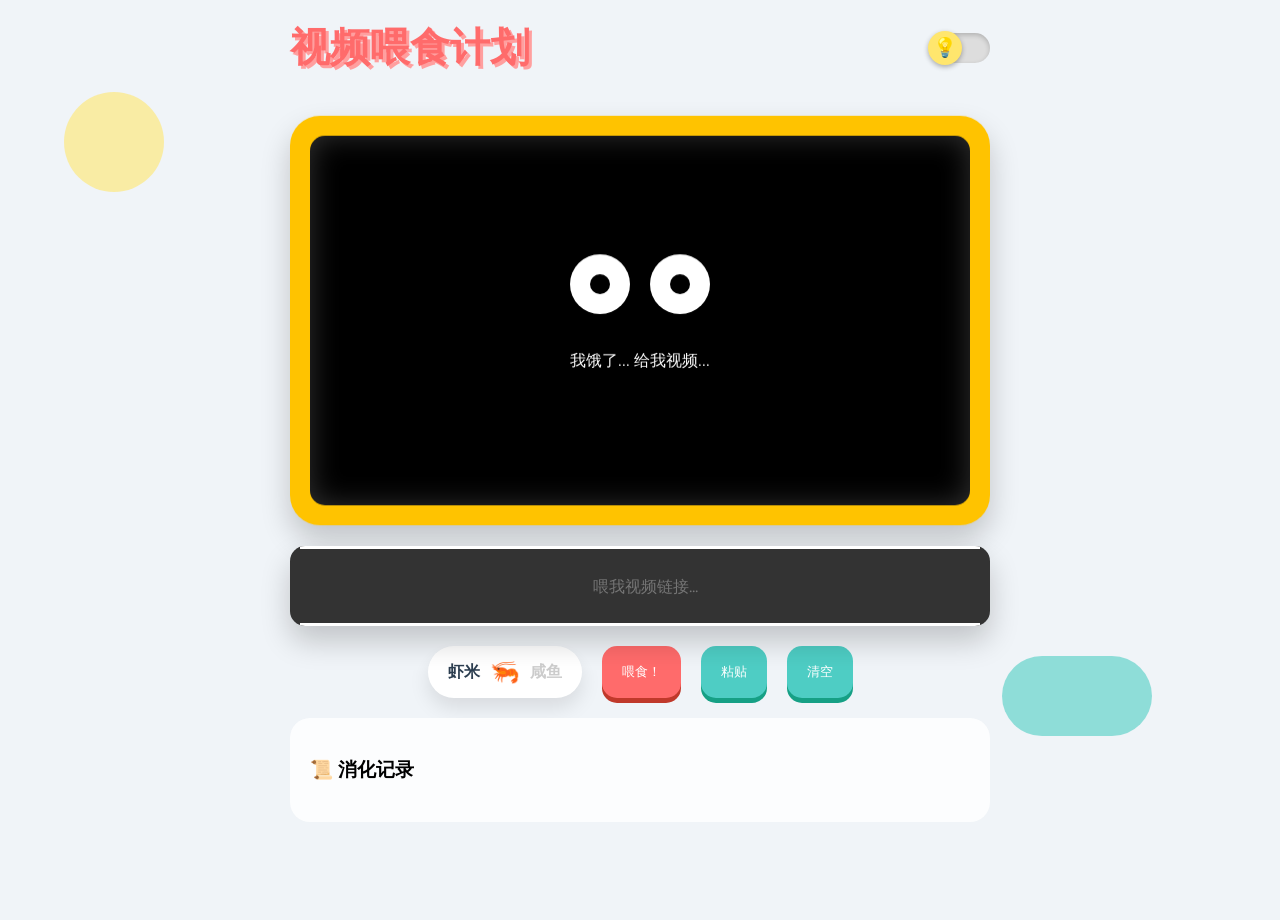
==== index.html @ d780328d "怪兽视频解析" ====
<!DOCTYPE html>
<html lang="zh-CN">

<head>
    <meta charset="UTF-8">
    <meta name="viewport" content="width=device-width, initial-scale=1.0">
    <title>🐾 毛绒怪兽视频解析 🐾</title>
    <link rel="stylesheet" href="style.css">
    <link rel="preconnect" href="https://fonts.googleapis.com">
    <link rel="preconnect" href="https://fonts.gstatic.com" crossorigin>
    <link href="https://fonts.googleapis.com/css2?family=Fredoka+One&family=Nunito:wght@700;900&display=swap"
        rel="stylesheet">
</head>

<body>
    <div class="world-container">
        <div class="parallax-layer" data-depth="0.1">
            <div class="floating-shape shape-1"></div>
            <div class="floating-shape shape-2"></div>
        </div>

        <div class="main-stage">
            <header class="fluffy-header">
                <h1 class="plush-text">视频喂食计划</h1>
                <div class="cinema-switch" id="cinema-toggle" title="影院模式">
                    <div class="switch-track">
                        <div class="switch-knob">💡</div>
                    </div>
                </div>
            </header>

            <div class="video-stage-wrapper">
                <div class="plush-frame">
                    <div class="screen-glass">
                        <iframe id="video-player" src="" allowfullscreen></iframe>
                        <div class="standby-screen">
                            <div class="monster-eyes">
                                <div class="eye left">
                                    <div class="pupil"></div>
                                </div>
                                <div class="eye right">
                                    <div class="pupil"></div>
                                </div>
                            </div>
                            <p>我饿了... 给我视频...</p>
                        </div>
                    </div>
                </div>
            </div>

            <div class="monster-input-container">
                <div class="monster-mouth">
                    <div class="teeth top"></div>
                    <div class="teeth bottom"></div>
                    <div class="input-wrapper">
                        <input type="text" id="video-url" placeholder="喂我视频链接..." autocomplete="off">
                    </div>
                    <div id="monster-toast" class="monster-toast hidden">
                        <div class="toast-avatar">👾</div>
                        <div class="toast-message"></div>
                    </div>
                </div>

                <div class="controls-bar">
                    <div class="source-toggle" id="source-toggle">
                        <span class="label-left active">虾米</span>
                        <div class="icon">🦐</div>
                        <span class="label-right">咸鱼</span>
                    </div>
                    <button id="play-btn" class="action-btn">喂食！</button>
                    <button id="paste-btn" class="action-btn secondary">粘贴</button>
                    <button id="clear-btn" class="action-btn secondary">清空</button>
                </div>
            </div>

            <div class="history-panel">
                <h3>📜 消化记录</h3>
                <ul id="history-list" class="history-list">
                    <!-- History items will be injected here -->
                </ul>
            </div>
        </div>
    </div>

    <script src="script.js"></script>
</body>

</html>
---- style.css ----
:root {
    --color-fur-primary: #FF6B6B;
    --color-fur-secondary: #4ECDC4;
    --color-fur-accent: #FFE66D;
    --color-dark: #2C3E50;
    --color-light: #F7F9F9;
    --shadow-soft: 0 10px 20px rgba(0, 0, 0, 0.1);
    --shadow-deep: 0 15px 30px rgba(0, 0, 0, 0.2);
    --font-main: 'Nunito', sans-serif;
    --font-display: 'Fredoka One', cursive;
}

body {
    margin: 0;
    padding: 0;
    background-color: #f0f4f8;
    font-family: var(--font-main);
    overflow-x: hidden;
    min-height: 100vh;
    perspective: 1000px;
    transition: background-color 0.5s;
}

body.dark-mode {
    background-color: #1a1a1a;
    --color-dark: #ecf0f1;
}

/* World Container */
.world-container {
    width: 100%;
    min-height: 100vh;
    display: flex;
    justify-content: center;
    align-items: flex-start;
    padding-top: 20px;
    position: relative;
}

.main-stage {
    width: 90%;
    max-width: 700px;
    /* Compact width */
    display: flex;
    flex-direction: column;
    gap: 20px;
    /* Reduced gap */
    z-index: 10;
    transform-style: preserve-3d;
}

/* Header */
.fluffy-header {
    display: flex;
    justify-content: space-between;
    align-items: center;
    margin-bottom: 20px;
}

.plush-text {
    font-family: var(--font-display);
    font-size: 2.5rem;
    /* Smaller title */
    color: var(--color-fur-primary);
    text-shadow: 3px 3px 0px #ff9f9f;
    margin: 0;
    transition: transform 0.3s;
}

.plush-text:hover {
    transform: scale(1.05) rotate(-2deg);
}

/* Cinema Switch */
.cinema-switch {
    width: 60px;
    height: 30px;
    cursor: pointer;
}

.switch-track {
    width: 100%;
    height: 100%;
    background: #ddd;
    border-radius: 30px;
    position: relative;
    box-shadow: inset 0 2px 5px rgba(0, 0, 0, 0.2);
    transition: background 0.3s;
}

.switch-knob {
    width: 34px;
    height: 34px;
    background: var(--color-fur-accent);
    border-radius: 50%;
    position: absolute;
    top: -2px;
    left: -2px;
    display: flex;
    justify-content: center;
    align-items: center;
    font-size: 1.2rem;
    box-shadow: 0 2px 5px rgba(0, 0, 0, 0.3);
    transition: transform 0.3s cubic-bezier(0.68, -0.55, 0.265, 1.55);
}

body.dark-mode .switch-track {
    background: #555;
}

body.dark-mode .switch-knob {
    transform: translateX(30px);
    background: #8e44ad;
}

/* Monster Input */
.monster-input-container {
    position: relative;
    perspective: 800px;
}

.monster-mouth {
    background: #333;
    border-radius: 15px;
    /* Smaller radius */
    padding: 10px;
    /* Reduced padding */
    position: relative;
    overflow: hidden;
    box-shadow: var(--shadow-deep);
    transition: transform 0.2s;
    cursor: text;
    min-height: 60px;
    /* Smaller height */
    display: flex;
    align-items: center;
    justify-content: center;
}

.monster-mouth:hover {
    transform: scale(1.01);
}

.monster-mouth.eating {
    animation: chew 0.5s ease-in-out 3;
}

@keyframes chew {

    0%,
    100% {
        transform: scaleY(1);
    }

    50% {
        transform: scaleY(0.9);
    }
}

.teeth {
    position: absolute;
    left: 10px;
    right: 10px;
    height: 15px;
    /* Smaller teeth */
    background-image: radial-gradient(circle at 7.5px 0, transparent 7.5px, #fff 8.5px);
    background-size: 30px 30px;
    /* Smaller teeth pattern */
    background-repeat: repeat-x;
    z-index: 2;
    transition: transform 0.3s;
}

.teeth.top {
    top: 0;
    background-position: -7.5px 0;
    transform: translateY(-12px);
}

.teeth.bottom {
    bottom: 0;
    background-image: radial-gradient(circle at 7.5px 15px, transparent 7.5px, #fff 8.5px);
    background-position: -7.5px 0;
    transform: translateY(12px);
}

.monster-mouth:hover .teeth.top {
    transform: translateY(-5px);
}

.monster-mouth:hover .teeth.bottom {
    transform: translateY(5px);
}

.monster-mouth.focused .teeth.top {
    transform: translateY(0);
}

.monster-mouth.focused .teeth.bottom {
    transform: translateY(0);
}

.input-wrapper {
    position: relative;
    z-index: 10;
    width: 100%;
}

#video-url {
    width: 100%;
    background: transparent;
    border: none;
    color: #fff;
    font-family: var(--font-display);
    font-size: 1rem;
    /* Smaller font */
    outline: none;
    padding: 5px;
    text-align: center;
}

/* Controls */
.controls-bar {
    display: flex;
    justify-content: center;
    gap: 20px;
    margin-top: 20px;
}

.action-btn {
    background: var(--color-fur-primary);
    border: none;
    border-radius: 15px;
    padding: 10px 20px;
    color: white;
    font-family: var(--font-display);
    cursor: pointer;
    box-shadow: 0 5px 0 #c0392b;
    transition: transform 0.1s, box-shadow 0.1s;
}

.action-btn:active {
    transform: translateY(5px);
    box-shadow: 0 0 0 #c0392b;
}

.action-btn.secondary {
    background: var(--color-fur-secondary);
    box-shadow: 0 5px 0 #16a085;
}

.action-btn.secondary:active {
    box-shadow: 0 0 0 #16a085;
}

.source-toggle {
    display: flex;
    align-items: center;
    gap: 10px;
    background: #fff;
    padding: 10px 20px;
    border-radius: 50px;
    cursor: pointer;
    box-shadow: var(--shadow-soft);
    transition: transform 0.2s;
}

.source-toggle:hover {
    transform: scale(1.05);
}

.source-toggle .icon {
    font-size: 1.5rem;
}

.source-toggle span {
    font-weight: bold;
    color: #ccc;
    transition: color 0.3s;
}

.source-toggle span.active {
    color: var(--color-dark);
}

/* Video Stage */
.plush-frame {
    background: #FFC300;
    padding: 20px;
    border-radius: 30px;
    box-shadow: var(--shadow-deep);
    transform: rotateX(5deg);
    transition: transform 0.5s;
}

.video-stage-wrapper:hover .plush-frame {
    transform: rotateX(0deg) scale(1.02);
}

.screen-glass {
    background: #000;
    border-radius: 15px;
    overflow: hidden;
    position: relative;
    padding-bottom: 56.25%;
    height: 0;
    box-shadow: inset 0 0 30px rgba(255, 255, 255, 0.2);
}

.screen-glass iframe {
    position: absolute;
    top: 0;
    left: 0;
    width: 100%;
    height: 100%;
    border: none;
    z-index: 5;
    display: none;
}

.screen-glass iframe.active {
    display: block;
}

.standby-screen {
    position: absolute;
    top: 0;
    left: 0;
    width: 100%;
    height: 100%;
    display: flex;
    flex-direction: column;
    justify-content: center;
    align-items: center;
    color: #fff;
}

.monster-eyes {
    display: flex;
    gap: 20px;
    margin-bottom: 20px;
}

.eye {
    width: 60px;
    height: 60px;
    background: #fff;
    border-radius: 50%;
    position: relative;
    animation: blink 4s infinite;
}

.pupil {
    width: 20px;
    height: 20px;
    background: #000;
    border-radius: 50%;
    position: absolute;
    top: 50%;
    left: 50%;
    transform: translate(-50%, -50%);
}

@keyframes blink {

    0%,
    96%,
    100% {
        transform: scaleY(1);
    }

    98% {
        transform: scaleY(0.1);
    }
}

/* History Panel */
.history-panel {
    background: rgba(255, 255, 255, 0.8);
    border-radius: 20px;
    padding: 20px;
    backdrop-filter: blur(10px);
}

.history-list {
    list-style: none;
    padding: 0;
    margin: 0;
    max-height: 150px;
    overflow-y: auto;
}

.history-item {
    padding: 10px;
    border-bottom: 1px solid #eee;
    cursor: pointer;
    display: flex;
    justify-content: space-between;
    align-items: center;
    transition: background 0.2s;
}

.history-item:hover {
    background: rgba(0, 0, 0, 0.05);
}

.history-time {
    font-size: 0.8rem;
    color: #888;
}

/* Floating Shapes */
.parallax-layer {
    position: absolute;
    top: 0;
    left: 0;
    width: 100%;
    height: 100%;
    pointer-events: none;
    z-index: 0;
}

.floating-shape {
    position: absolute;
    opacity: 0.6;
}

.shape-1 {
    width: 100px;
    height: 100px;
    background: var(--color-fur-accent);
    border-radius: 50%;
    top: 10%;
    left: 5%;
    animation: float 6s ease-in-out infinite;
}

.shape-2 {
    width: 150px;
    height: 80px;
    background: var(--color-fur-secondary);
    border-radius: 40px;
    bottom: 20%;
    right: 10%;
    animation: float 8s ease-in-out infinite reverse;
}

@keyframes float {

    0%,
    100% {
        transform: translateY(0);
    }

    50% {
        transform: translateY(-20px);
    }
}

/* Monster Toast Notification (Inside Mouth) */
.monster-toast {
    position: absolute;
    top: 0;
    left: 0;
    width: 100%;
    height: 100%;
    background: rgba(51, 51, 51, 0.95);
    /* Semi-transparent to cover input */
    color: #FFE66D;
    /* Accent color text */
    display: flex;
    align-items: center;
    justify-content: center;
    gap: 10px;
    box-shadow: 0 10px 20px rgba(0, 0, 0, 0.3);
    z-index: 20;
    font-family: var(--font-display);
    font-size: 1rem;
    transition: opacity 0.3s, transform 0.3s;
    pointer-events: none;
    /* Let clicks pass through when hidden, but we handle visible state below */
}

.monster-toast:not(.hidden) {
    pointer-events: auto;
    /* Block input when showing message */
}

.monster-toast.hidden {
    opacity: 0;
    transform: scale(0.9);
}

.toast-avatar {
    font-size: 1.5rem;
    animation: bounce 1s infinite;
}

@keyframes bounce {

    0%,
    100% {
        transform: translateY(0);
    }

    50% {
        transform: translateY(-5px);
    }
}
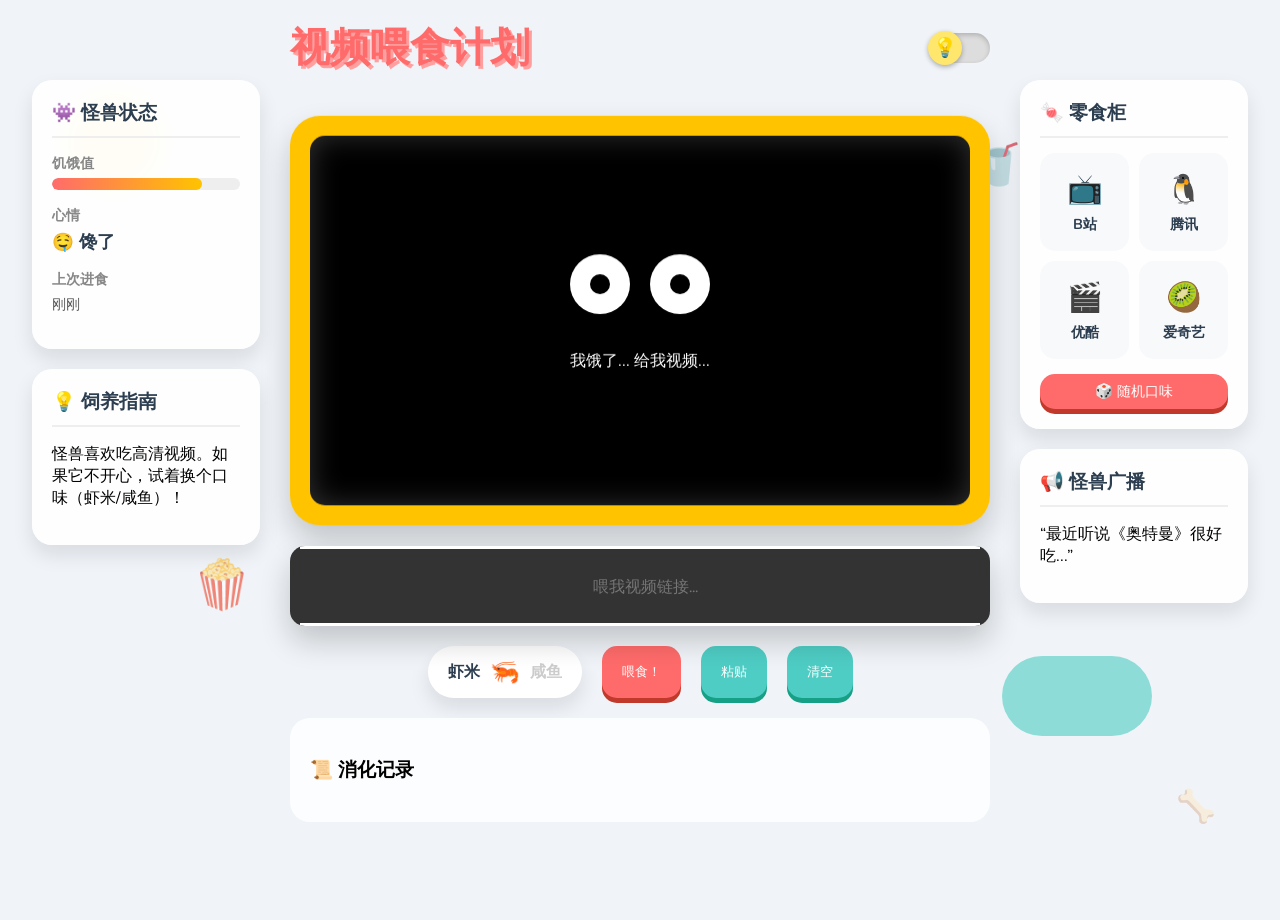
==== commit b3ab5e8a: "页面添加内容" ====
--- a/index.html
+++ b/index.html
@@ -17,72 +17,138 @@
         <div class="parallax-layer" data-depth="0.1">
             <div class="floating-shape shape-1"></div>
             <div class="floating-shape shape-2"></div>
+            <div class="floating-shape shape-3">🍿</div>
+            <div class="floating-shape shape-4">🥤</div>
+            <div class="floating-shape shape-5">🦴</div>
         </div>
 
-        <div class="main-stage">
-            <header class="fluffy-header">
-                <h1 class="plush-text">视频喂食计划</h1>
-                <div class="cinema-switch" id="cinema-toggle" title="影院模式">
-                    <div class="switch-track">
-                        <div class="switch-knob">💡</div>
+        <div class="stage-container">
+            <!-- Left Panel: Monster Status -->
+            <aside class="side-panel left-panel">
+                <div class="panel-card status-card">
+                    <h3>👾 怪兽状态</h3>
+                    <div class="status-item">
+                        <span class="status-label">饥饿值</span>
+                        <div class="progress-bar-container">
+                            <div class="progress-bar" id="hunger-bar" style="width: 80%;"></div>
+                        </div>
+                    </div>
+                    <div class="status-item">
+                        <span class="status-label">心情</span>
+                        <div class="mood-display" id="mood-display">🤤 馋了</div>
+                    </div>
+                    <div class="status-item">
+                        <span class="status-label">上次进食</span>
+                        <div class="time-display" id="last-fed-time">刚刚</div>
                     </div>
                 </div>
-            </header>
 
-            <div class="video-stage-wrapper">
-                <div class="plush-frame">
-                    <div class="screen-glass">
-                        <iframe id="video-player" src="" allowfullscreen></iframe>
-                        <div class="standby-screen">
-                            <div class="monster-eyes">
-                                <div class="eye left">
-                                    <div class="pupil"></div>
+                <div class="panel-card tips-card">
+                    <h3>💡 饲养指南</h3>
+                    <p>怪兽喜欢吃高清视频。如果它不开心，试着换个口味（虾米/咸鱼）！</p>
+                </div>
+            </aside>
+
+            <div class="main-stage">
+                <header class="fluffy-header">
+                    <h1 class="plush-text">视频喂食计划</h1>
+                    <div class="cinema-switch" id="cinema-toggle" title="影院模式">
+                        <div class="switch-track">
+                            <div class="switch-knob">💡</div>
+                        </div>
+                    </div>
+                </header>
+
+                <div class="video-stage-wrapper">
+                    <div class="plush-frame">
+                        <div class="screen-glass">
+                            <iframe id="video-player" src="" allowfullscreen></iframe>
+                            <div class="standby-screen">
+                                <div class="monster-eyes">
+                                    <div class="eye left">
+                                        <div class="pupil"></div>
+                                    </div>
+                                    <div class="eye right">
+                                        <div class="pupil"></div>
+                                    </div>
                                 </div>
-                                <div class="eye right">
-                                    <div class="pupil"></div>
-                                </div>
+                                <p>我饿了... 给我视频...</p>
                             </div>
-                            <p>我饿了... 给我视频...</p>
                         </div>
                     </div>
                 </div>
-            </div>
 
-            <div class="monster-input-container">
-                <div class="monster-mouth">
-                    <div class="teeth top"></div>
-                    <div class="teeth bottom"></div>
-                    <div class="input-wrapper">
-                        <input type="text" id="video-url" placeholder="喂我视频链接..." autocomplete="off">
+                <div class="monster-input-container">
+                    <div class="monster-mouth">
+                        <div class="teeth top"></div>
+                        <div class="teeth bottom"></div>
+                        <div class="input-wrapper">
+                            <input type="text" id="video-url" placeholder="喂我视频链接..." autocomplete="off">
+                        </div>
+                        <div id="monster-toast" class="monster-toast hidden">
+                            <div class="toast-avatar">👾</div>
+                            <div class="toast-message"></div>
+                        </div>
                     </div>
-                    <div id="monster-toast" class="monster-toast hidden">
-                        <div class="toast-avatar">👾</div>
-                        <div class="toast-message"></div>
+
+                    <div class="controls-bar">
+                        <div class="source-toggle" id="source-toggle">
+                            <span class="label-left active">虾米</span>
+                            <div class="icon">🦐</div>
+                            <span class="label-right">咸鱼</span>
+                        </div>
+                        <button id="play-btn" class="action-btn">喂食！</button>
+                        <button id="paste-btn" class="action-btn secondary">粘贴</button>
+                        <button id="clear-btn" class="action-btn secondary">清空</button>
                     </div>
                 </div>
 
-                <div class="controls-bar">
-                    <div class="source-toggle" id="source-toggle">
-                        <span class="label-left active">虾米</span>
-                        <div class="icon">🦐</div>
-                        <span class="label-right">咸鱼</span>
-                    </div>
-                    <button id="play-btn" class="action-btn">喂食！</button>
-                    <button id="paste-btn" class="action-btn secondary">粘贴</button>
-                    <button id="clear-btn" class="action-btn secondary">清空</button>
+                <div class="history-panel">
+                    <h3>📜 消化记录</h3>
+                    <ul id="history-list" class="history-list">
+                        <!-- History items will be injected here -->
+                    </ul>
                 </div>
             </div>
 
-            <div class="history-panel">
-                <h3>📜 消化记录</h3>
-                <ul id="history-list" class="history-list">
-                    <!-- History items will be injected here -->
-                </ul>
-            </div>
+            <!-- Right Panel: Snack Pantry -->
+            <aside class="side-panel right-panel">
+                <div class="panel-card pantry-card">
+                    <h3>🍬 零食柜</h3>
+                    <div class="snack-grid">
+                        <a href="https://www.bilibili.com" target="_blank" class="snack-item" title="Bilibili">
+                            <span class="snack-icon">📺</span>
+                            <span class="snack-name">B站</span>
+                        </a>
+                        <a href="https://v.qq.com" target="_blank" class="snack-item" title="Tencent Video">
+                            <span class="snack-icon">🐧</span>
+                            <span class="snack-name">腾讯</span>
+                        </a>
+                        <a href="https://www.youku.com" target="_blank" class="snack-item" title="Youku">
+                            <span class="snack-icon">🎬</span>
+                            <span class="snack-name">优酷</span>
+                        </a>
+                        <a href="https://www.iqiyi.com" target="_blank" class="snack-item" title="iQiyi">
+                            <span class="snack-icon">🥝</span>
+                            <span class="snack-name">爱奇艺</span>
+                        </a>
+                    </div>
+                    <button id="random-snack-btn" class="action-btn small-btn" style="margin-top: 15px; width: 100%;">🎲
+                        随机口味</button>
+                </div>
+
+                <div class="panel-card ad-card">
+                    <h3>📢 怪兽广播</h3>
+                    <p>“最近听说《奥特曼》很好吃...”</p>
+                </div>
+            </aside>
         </div>
     </div>
 
     <script src="script.js"></script>
+    <!-- Cloudflare Web Analytics -->
+    <script defer src='https://static.cloudflareinsights.com/beacon.min.js'
+        data-cf-beacon='{"token": "784d7bccc2474c48b0b0cd2b4505a4aa"}'></script><!-- End Cloudflare Web Analytics -->
 </body>
 
 </html>
--- a/style.css
+++ b/style.css
@@ -498,12 +498,189 @@
 
 @keyframes bounce {
 
-    0%,
-    100% {
-        transform: translateY(0);
-    }
-
     50% {
         transform: translateY(-5px);
     }
+}
+
+/* --- New Layout & Side Panels --- */
+
+.stage-container {
+    display: flex;
+    justify-content: center;
+    align-items: flex-start;
+    gap: 30px;
+    width: 95%;
+    max-width: 1400px;
+    position: relative;
+    z-index: 10;
+}
+
+.side-panel {
+    width: 280px;
+    display: flex;
+    flex-direction: column;
+    gap: 20px;
+    padding-top: 60px;
+    /* Align with main stage content */
+}
+
+.panel-card {
+    background: rgba(255, 255, 255, 0.9);
+    border-radius: 20px;
+    padding: 20px;
+    box-shadow: var(--shadow-soft);
+    backdrop-filter: blur(10px);
+    transition: transform 0.3s;
+}
+
+.panel-card:hover {
+    transform: translateY(-5px);
+}
+
+.panel-card h3 {
+    margin-top: 0;
+    margin-bottom: 15px;
+    color: var(--color-dark);
+    font-family: var(--font-display);
+    font-size: 1.2rem;
+    border-bottom: 2px solid #eee;
+    padding-bottom: 10px;
+}
+
+/* Left Panel: Status */
+.status-item {
+    margin-bottom: 15px;
+}
+
+.status-label {
+    display: block;
+    font-size: 0.9rem;
+    color: #888;
+    margin-bottom: 5px;
+    font-weight: bold;
+}
+
+.progress-bar-container {
+    width: 100%;
+    height: 12px;
+    background: #eee;
+    border-radius: 10px;
+    overflow: hidden;
+}
+
+.progress-bar {
+    height: 100%;
+    background: linear-gradient(90deg, #FF6B6B, #FFC300);
+    border-radius: 10px;
+    transition: width 0.5s ease;
+}
+
+.mood-display {
+    font-size: 1.1rem;
+    font-weight: bold;
+    color: var(--color-dark);
+}
+
+.time-display {
+    font-size: 0.9rem;
+    color: #555;
+}
+
+/* Right Panel: Pantry */
+.snack-grid {
+    display: grid;
+    grid-template-columns: repeat(2, 1fr);
+    gap: 10px;
+}
+
+.snack-item {
+    display: flex;
+    flex-direction: column;
+    align-items: center;
+    justify-content: center;
+    background: #f8f9fa;
+    padding: 15px 10px;
+    border-radius: 15px;
+    text-decoration: none;
+    color: var(--color-dark);
+    transition: all 0.2s;
+    border: 2px solid transparent;
+}
+
+.snack-item:hover {
+    background: #fff;
+    border-color: var(--color-fur-secondary);
+    transform: scale(1.05);
+    box-shadow: 0 5px 15px rgba(0, 0, 0, 0.05);
+}
+
+.snack-icon {
+    font-size: 1.8rem;
+    margin-bottom: 5px;
+}
+
+.snack-name {
+    font-size: 0.9rem;
+    font-weight: bold;
+}
+
+.small-btn {
+    font-size: 0.9rem;
+    padding: 8px 15px;
+}
+
+/* New Floating Shapes */
+.shape-3 {
+    font-size: 3rem;
+    top: 60%;
+    left: 15%;
+    animation: float 7s ease-in-out infinite 1s;
+}
+
+.shape-4 {
+    font-size: 2.5rem;
+    top: 15%;
+    right: 20%;
+    animation: float 5s ease-in-out infinite 2s;
+}
+
+.shape-5 {
+    font-size: 2rem;
+    bottom: 10%;
+    right: 5%;
+    animation: float 9s ease-in-out infinite;
+}
+
+/* Responsive Adjustments */
+@media (max-width: 1200px) {
+    .stage-container {
+        flex-direction: column;
+        align-items: center;
+    }
+
+    .side-panel {
+        width: 100%;
+        max-width: 700px;
+        padding-top: 0;
+        flex-direction: row;
+        flex-wrap: wrap;
+    }
+
+    .panel-card {
+        flex: 1;
+        min-width: 250px;
+    }
+
+    .order-first-mobile {
+        order: -1;
+        /* If we want status on top */
+    }
+}
+
+@media (max-width: 768px) {
+    .side-panel {
+        display: none;
+        /* Hide side panels on very small screens to keep it clean */
+    }
 }
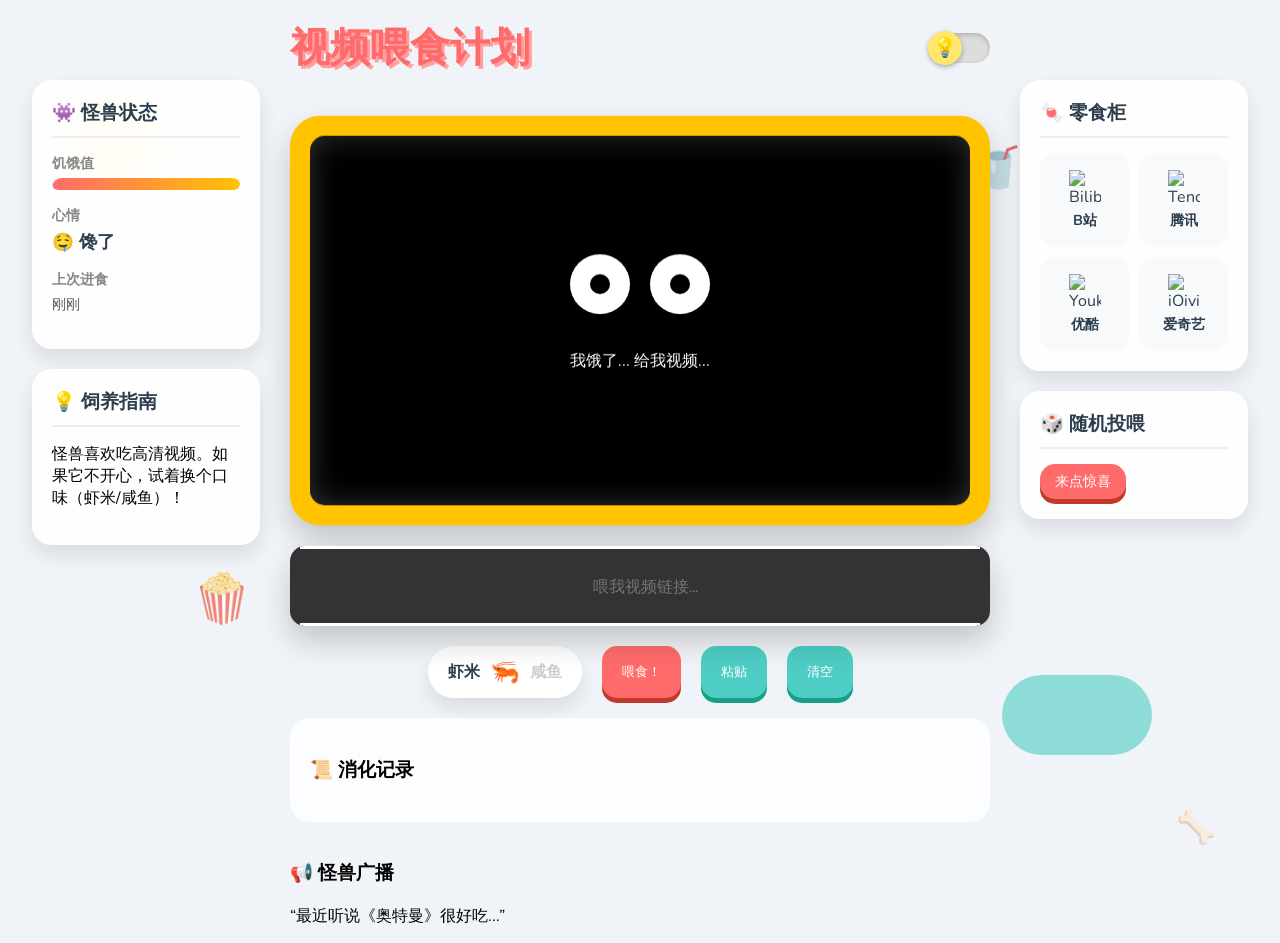
==== commit b4fc26f2: "更换图标，但不会跳转网页" ====
--- a/index.html
+++ b/index.html
@@ -109,6 +109,10 @@
                         <!-- History items will be injected here -->
                     </ul>
                 </div>
+                <div class="monster-broadcast">
+                    <h3>📢 怪兽广播</h3>
+                    <p>“最近听说《奥特曼》很好吃...”</p>
+                </div>
             </div>
 
             <!-- Right Panel: Snack Pantry -->
@@ -116,30 +120,32 @@
                 <div class="panel-card pantry-card">
                     <h3>🍬 零食柜</h3>
                     <div class="snack-grid">
-                        <a href="https://www.bilibili.com" target="_blank" class="snack-item" title="Bilibili">
-                            <span class="snack-icon">📺</span>
+                        <a href="#" class="snack-item"
+                            onclick="document.getElementById('video-url').value='https://www.bilibili.com'; return false;">
+                            <img src="https://www.bilibili.com/favicon.ico" alt="Bilibili" class="snack-icon">
                             <span class="snack-name">B站</span>
                         </a>
-                        <a href="https://v.qq.com" target="_blank" class="snack-item" title="Tencent Video">
-                            <span class="snack-icon">🐧</span>
+                        <a href="#" class="snack-item"
+                            onclick="document.getElementById('video-url').value='https://v.qq.com'; return false;">
+                            <img src="https://v.qq.com/favicon.ico" alt="Tencent" class="snack-icon">
                             <span class="snack-name">腾讯</span>
                         </a>
-                        <a href="https://www.youku.com" target="_blank" class="snack-item" title="Youku">
-                            <span class="snack-icon">🎬</span>
+                        <a href="#" class="snack-item"
+                            onclick="document.getElementById('video-url').value='https://www.youku.com'; return false;">
+                            <img src="https://www.youku.com/favicon.ico" alt="Youku" class="snack-icon">
                             <span class="snack-name">优酷</span>
                         </a>
-                        <a href="https://www.iqiyi.com" target="_blank" class="snack-item" title="iQiyi">
-                            <span class="snack-icon">🥝</span>
+                        <a href="#" class="snack-item"
+                            onclick="document.getElementById('video-url').value='https://www.iqiyi.com'; return false;">
+                            <img src="https://www.iqiyi.com/favicon.ico" alt="iQiyi" class="snack-icon">
                             <span class="snack-name">爱奇艺</span>
                         </a>
                     </div>
-                    <button id="random-snack-btn" class="action-btn small-btn" style="margin-top: 15px; width: 100%;">🎲
-                        随机口味</button>
                 </div>
 
-                <div class="panel-card ad-card">
-                    <h3>📢 怪兽广播</h3>
-                    <p>“最近听说《奥特曼》很好吃...”</p>
+                <div class="panel-card random-card">
+                    <h3>🎲 随机投喂</h3>
+                    <button id="random-snack-btn" class="action-btn small-btn">来点惊喜</button>
                 </div>
             </aside>
         </div>
--- a/style.css
+++ b/style.css
@@ -571,6 +571,201 @@
 
 .progress-bar {
     height: 100%;
+    background: rgba(255, 255, 255, 0.8);
+    border-radius: 20px;
+    padding: 20px;
+    backdrop-filter: blur(10px);
+}
+
+.history-list {
+    list-style: none;
+    padding: 0;
+    margin: 0;
+    max-height: 150px;
+    overflow-y: auto;
+}
+
+.history-item {
+    padding: 10px;
+    border-bottom: 1px solid #eee;
+    cursor: pointer;
+    display: flex;
+    justify-content: space-between;
+    align-items: center;
+    transition: background 0.2s;
+}
+
+.history-item:hover {
+    background: rgba(0, 0, 0, 0.05);
+}
+
+.history-time {
+    font-size: 0.8rem;
+    color: #888;
+}
+
+/* Floating Shapes */
+.parallax-layer {
+    position: absolute;
+    top: 0;
+    left: 0;
+    width: 100%;
+    height: 100%;
+    pointer-events: none;
+    z-index: 0;
+}
+
+.floating-shape {
+    position: absolute;
+    opacity: 0.6;
+}
+
+.shape-1 {
+    width: 100px;
+    height: 100px;
+    background: var(--color-fur-accent);
+    border-radius: 50%;
+    top: 10%;
+    left: 5%;
+    animation: float 6s ease-in-out infinite;
+}
+
+.shape-2 {
+    width: 150px;
+    height: 80px;
+    background: var(--color-fur-secondary);
+    border-radius: 40px;
+    bottom: 20%;
+    right: 10%;
+    animation: float 8s ease-in-out infinite reverse;
+}
+
+@keyframes float {
+
+    0%,
+    100% {
+        transform: translateY(0);
+    }
+
+    50% {
+        transform: translateY(-20px);
+    }
+}
+
+/* Monster Toast Notification (Inside Mouth) */
+.monster-toast {
+    position: absolute;
+    top: 0;
+    left: 0;
+    width: 100%;
+    height: 100%;
+    background: rgba(51, 51, 51, 0.95);
+    /* Semi-transparent to cover input */
+    color: #FFE66D;
+    /* Accent color text */
+    display: flex;
+    align-items: center;
+    justify-content: center;
+    gap: 10px;
+    box-shadow: 0 10px 20px rgba(0, 0, 0, 0.3);
+    z-index: 20;
+    font-family: var(--font-display);
+    font-size: 1rem;
+    transition: opacity 0.3s, transform 0.3s;
+    pointer-events: none;
+    /* Let clicks pass through when hidden, but we handle visible state below */
+}
+
+.monster-toast:not(.hidden) {
+    pointer-events: auto;
+    /* Block input when showing message */
+}
+
+.monster-toast.hidden {
+    opacity: 0;
+    transform: scale(0.9);
+}
+
+.toast-avatar {
+    font-size: 1.5rem;
+    animation: bounce 1s infinite;
+}
+
+@keyframes bounce {
+
+    50% {
+        transform: translateY(-5px);
+    }
+}
+
+/* --- New Layout & Side Panels --- */
+
+.stage-container {
+    display: flex;
+    justify-content: center;
+    align-items: flex-start;
+    gap: 30px;
+    width: 95%;
+    max-width: 1400px;
+    position: relative;
+    z-index: 10;
+}
+
+.side-panel {
+    width: 280px;
+    display: flex;
+    flex-direction: column;
+    gap: 20px;
+    padding-top: 60px;
+    /* Align with main stage content */
+}
+
+.panel-card {
+    background: rgba(255, 255, 255, 0.9);
+    border-radius: 20px;
+    padding: 20px;
+    box-shadow: var(--shadow-soft);
+    backdrop-filter: blur(10px);
+    transition: transform 0.3s;
+}
+
+.panel-card:hover {
+    transform: translateY(-5px);
+}
+
+.panel-card h3 {
+    margin-top: 0;
+    margin-bottom: 15px;
+    color: var(--color-dark);
+    font-family: var(--font-display);
+    font-size: 1.2rem;
+    border-bottom: 2px solid #eee;
+    padding-bottom: 10px;
+}
+
+/* Left Panel: Status */
+.status-item {
+    margin-bottom: 15px;
+}
+
+.status-label {
+    display: block;
+    font-size: 0.9rem;
+    color: #888;
+    margin-bottom: 5px;
+    font-weight: bold;
+}
+
+.progress-bar-container {
+    width: 100%;
+    height: 12px;
+    background: #eee;
+    border-radius: 10px;
+    overflow: hidden;
+}
+
+.progress-bar {
+    height: 100%;
     background: linear-gradient(90deg, #FF6B6B, #FFC300);
     border-radius: 10px;
     transition: width 0.5s ease;
@@ -616,8 +811,10 @@
 }
 
 .snack-icon {
-    font-size: 1.8rem;
-    margin-bottom: 5px;
+    width: 32px;
+    height: 32px;
+    margin-bottom: 8px;
+    object-fit: contain;
 }
 
 .snack-name {
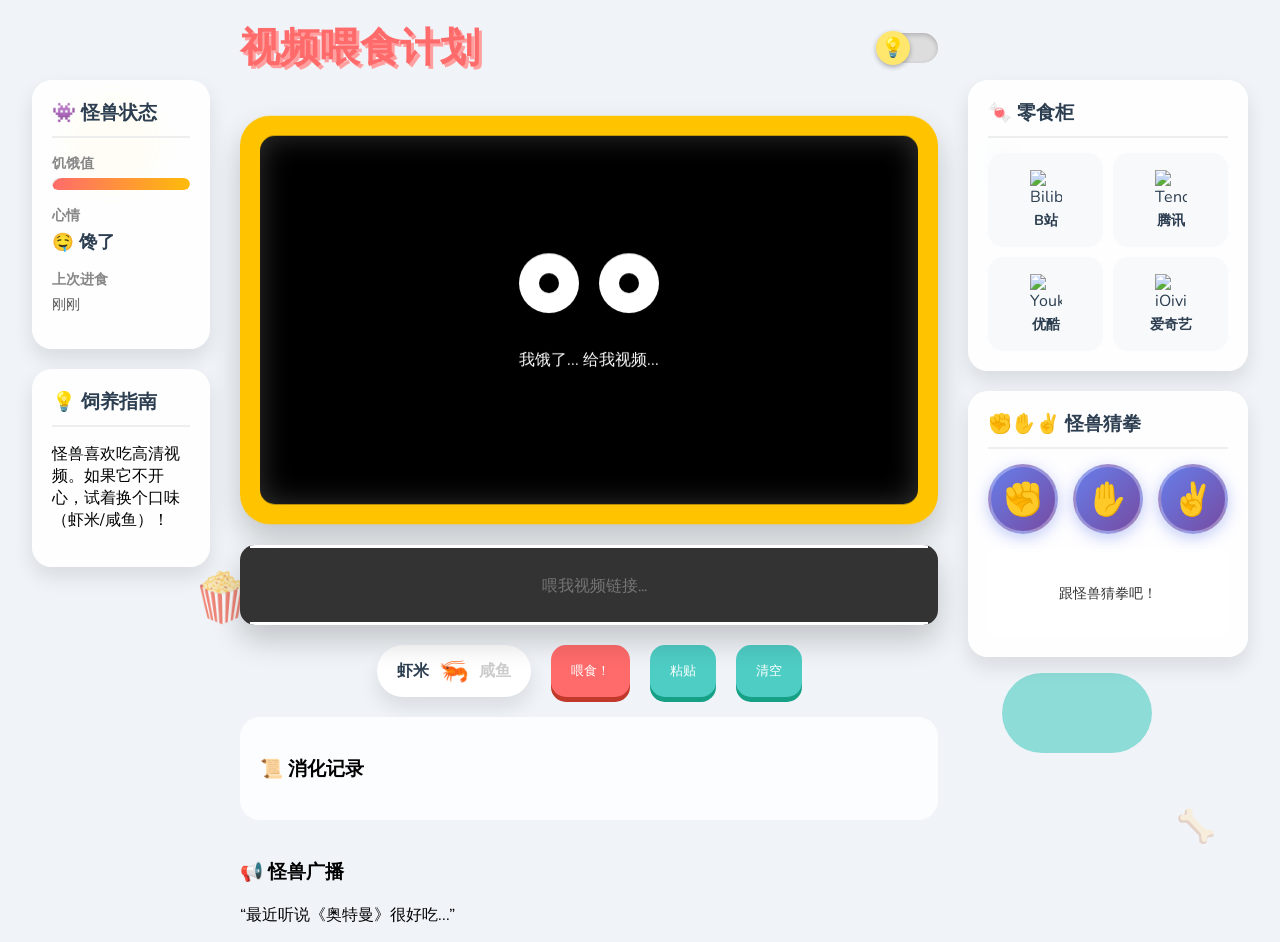
==== commit 3a8fd9fb: "能跳转网页，增加猜拳小游戏" ====
--- a/index.html
+++ b/index.html
@@ -120,32 +120,35 @@
                 <div class="panel-card pantry-card">
                     <h3>🍬 零食柜</h3>
                     <div class="snack-grid">
-                        <a href="#" class="snack-item"
-                            onclick="document.getElementById('video-url').value='https://www.bilibili.com'; return false;">
+                        <a href="https://www.bilibili.com" target="_blank" class="snack-item">
                             <img src="https://www.bilibili.com/favicon.ico" alt="Bilibili" class="snack-icon">
                             <span class="snack-name">B站</span>
                         </a>
-                        <a href="#" class="snack-item"
-                            onclick="document.getElementById('video-url').value='https://v.qq.com'; return false;">
+                        <a href="https://v.qq.com" target="_blank" class="snack-item">
                             <img src="https://v.qq.com/favicon.ico" alt="Tencent" class="snack-icon">
                             <span class="snack-name">腾讯</span>
                         </a>
-                        <a href="#" class="snack-item"
-                            onclick="document.getElementById('video-url').value='https://www.youku.com'; return false;">
+                        <a href="https://www.youku.com" target="_blank" class="snack-item">
                             <img src="https://www.youku.com/favicon.ico" alt="Youku" class="snack-icon">
                             <span class="snack-name">优酷</span>
                         </a>
-                        <a href="#" class="snack-item"
-                            onclick="document.getElementById('video-url').value='https://www.iqiyi.com'; return false;">
+                        <a href="https://www.iqiyi.com" target="_blank" class="snack-item">
                             <img src="https://www.iqiyi.com/favicon.ico" alt="iQiyi" class="snack-icon">
                             <span class="snack-name">爱奇艺</span>
                         </a>
                     </div>
                 </div>
 
-                <div class="panel-card random-card">
-                    <h3>🎲 随机投喂</h3>
-                    <button id="random-snack-btn" class="action-btn small-btn">来点惊喜</button>
+                <div class="panel-card game-card">
+                    <h3>✊✋✌️ 怪兽猜拳</h3>
+                    <div class="rps-game">
+                        <div class="rps-choices">
+                            <button class="rps-btn" data-choice="rock">✊</button>
+                            <button class="rps-btn" data-choice="paper">✋</button>
+                            <button class="rps-btn" data-choice="scissors">✌️</button>
+                        </div>
+                        <div id="rps-result" class="rps-result">跟怪兽猜拳吧！</div>
+                    </div>
                 </div>
             </aside>
         </div>
--- a/style.css
+++ b/style.css
@@ -880,4 +880,136 @@
         display: none;
         /* Hide side panels on very small screens to keep it clean */
     }
-}+}
+/* Rock Paper Scissors Game */
+. game-card {
+    animation: cardFloat 3.5s ease-in-out infinite;
+}
+
+.rps-game {
+    display: flex;
+    flex-direction: column;
+    gap: 15px;
+}
+
+.rps-choices {
+    display: flex;
+    justify-content: center;
+    gap: 15px;
+}
+
+.rps-btn {
+    width: 70px;
+    height: 70px;
+    font-size: 32px;
+    background: linear-gradient(135deg, #667eea 0%, #764ba2 100%);
+    border: 3px solid rgba(255, 255, 255, 0.3);
+    border-radius: 50%;
+    cursor: pointer;
+    transition: all 0.3s cubic-bezier(0.68, -0.55, 0.265, 1.55);
+    box-shadow: 0 4px 15px rgba(102, 126, 234, 0.4);
+    display: flex;
+    align-items: center;
+    justify-content: center;
+}
+
+.rps-btn:hover {
+    transform: scale(1.15) rotate(5deg);
+    box-shadow: 0 8px 25px rgba(118, 75, 162, 0.6);
+    background: linear-gradient(135deg, #764ba2 0%, #667eea 100%);
+}
+
+.rps-btn:active {
+    transform: scale(0.95);
+}
+
+.rps-result {
+    background: rgba(255, 255, 255, 0.1);
+    backdrop-filter: blur(10px);
+    padding: 12px;
+    border-radius: 12px;
+    text-align: center;
+    font-size: 14px;
+    line-height: 1.5;
+    color: #333;
+    min-height: 60px;
+    display: flex;
+    align-items: center;
+    justify-content: center;
+    border: 2px solid rgba(255, 255, 255, 0.2);
+}
+
+@keyframes cardFloat {
+    0%, 100% { transform: translateY(0px); }
+    50% { transform: translateY(-8px); }
+}
+
+/* Dark Mode Optimizations */
+body.dark-mode .panel-card {
+    background: rgba(40, 40, 40, 0.9);
+    color: #e0e0e0;
+}
+
+body.dark-mode .panel-card h3 {
+    color: #ffffff;
+    border-bottom-color: #444;
+}
+
+body.dark-mode .status-label {
+    color: #aaa;
+}
+
+body.dark-mode .mood-display,
+body.dark-mode .time-display {
+    color: #e0e0e0;
+}
+
+body.dark-mode .history-panel {
+    background: rgba(40, 40, 40, 0.85);
+    color: #e0e0e0;
+}
+
+body.dark-mode .history-item {
+    border-bottom-color: #444;
+}
+
+body.dark-mode .history-item:hover {
+    background: rgba(255, 255, 255, 0.1);
+}
+
+body.dark-mode .history-time {
+    color: #999;
+}
+
+body.dark-mode .snack-item {
+    background: #333;
+    color: #e0e0e0;
+}
+
+body.dark-mode .snack-item:hover {
+    background: #444;
+    border-color: var(--color-fur-accent);
+}
+
+body.dark-mode .rps-result {
+    background: rgba(60, 60, 60, 0.8);
+    color: #ffffff;
+    border-color: rgba(255, 255, 255, 0.1);
+}
+
+body.dark-mode .tips-card p {
+    color: #ccc;
+}
+
+body.dark-mode .monster-broadcast {
+    background: rgba(40, 40, 40, 0.85);
+    color: #e0e0e0;
+}
+
+body.dark-mode .monster-broadcast h3 {
+    color: #ffffff;
+}
+
+body.dark-mode .monster-broadcast p {
+    color: #ccc;
+}
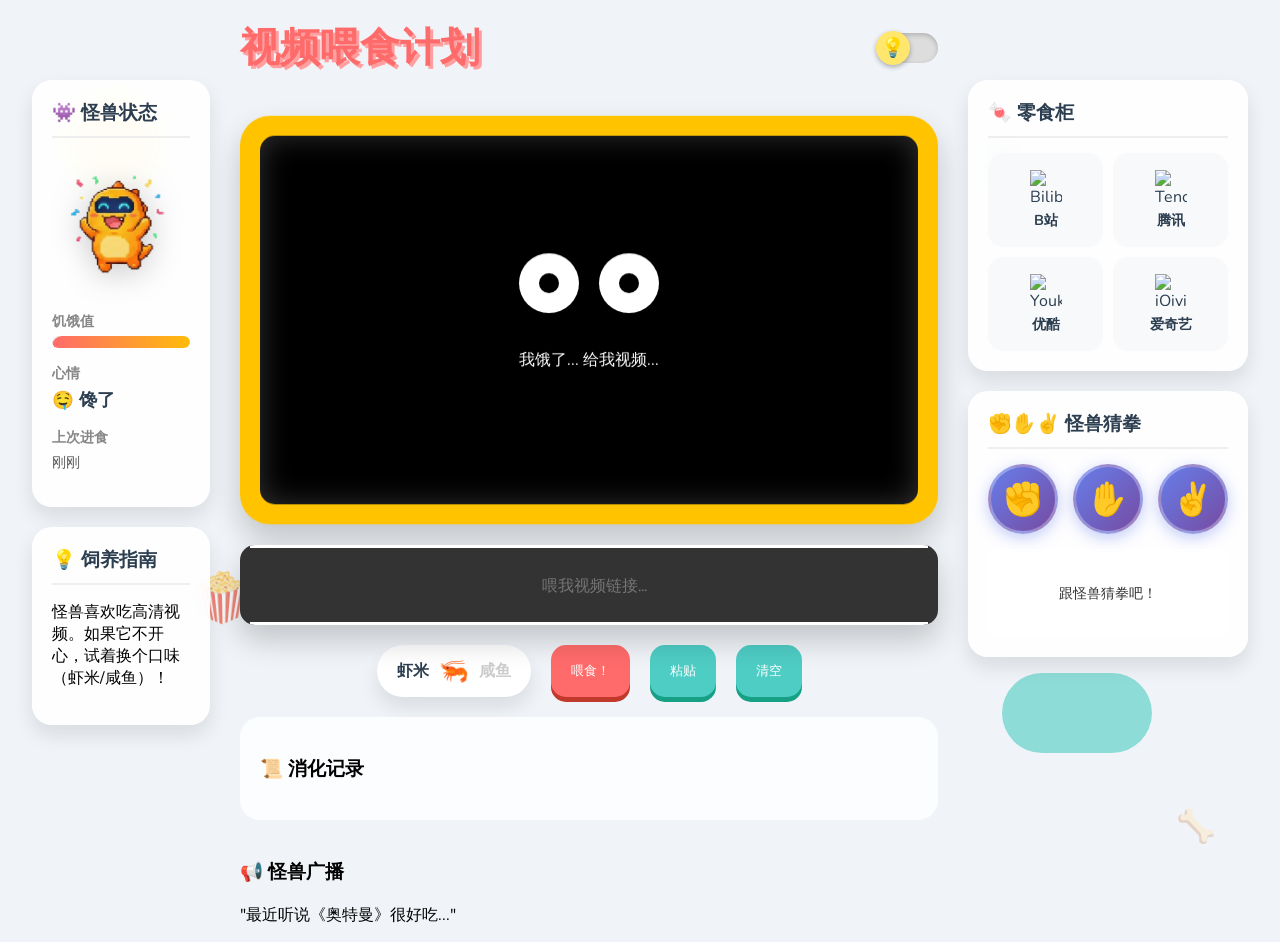
==== commit 874a6214: "添加怪兽，增加状态显示" ====
--- a/index.html
+++ b/index.html
@@ -6,6 +6,7 @@
     <meta name="viewport" content="width=device-width, initial-scale=1.0">
     <title>🐾 毛绒怪兽视频解析 🐾</title>
     <link rel="stylesheet" href="style.css">
+    <link rel="stylesheet" href="monster-character.css">
     <link rel="preconnect" href="https://fonts.googleapis.com">
     <link rel="preconnect" href="https://fonts.gstatic.com" crossorigin>
     <link href="https://fonts.googleapis.com/css2?family=Fredoka+One&family=Nunito:wght@700;900&display=swap"
@@ -27,6 +28,12 @@
             <aside class="side-panel left-panel">
                 <div class="panel-card status-card">
                     <h3>👾 怪兽状态</h3>
+
+                    <!-- 怪兽角色图片 -->
+                    <div class="monster-character-display">
+                        <img id="monster-character" src="picture/happy.png" alt="Monster Character">
+                    </div>
+
                     <div class="status-item">
                         <span class="status-label">饥饿值</span>
                         <div class="progress-bar-container">
@@ -111,7 +118,7 @@
                 </div>
                 <div class="monster-broadcast">
                     <h3>📢 怪兽广播</h3>
-                    <p>“最近听说《奥特曼》很好吃...”</p>
+                    <p>"最近听说《奥特曼》很好吃..."</p>
                 </div>
             </div>
 
--- a/style.css
+++ b/style.css
@@ -9,6 +9,18 @@
     --font-main: 'Nunito', sans-serif;
     --font-display: 'Fredoka One', cursive;
 }
+
+/* �Զ����������ʽ */
+::-webkit-scrollbar { width: 12px; height: 12px; }
+::-webkit-scrollbar-track { background: #f0f4f8; border-radius: 10px; }
+::-webkit-scrollbar-thumb { background: linear-gradient(180deg, var(--color-fur-primary), var(--color-fur-secondary)); border-radius: 10px; border: 2px solid #f0f4f8; transition: background 0.3s ease; }
+::-webkit-scrollbar-thumb:hover { background: linear-gradient(180deg, #ff5252, #3db8af); }
+* { scrollbar-width: thin; scrollbar-color: var(--color-fur-primary) #f0f4f8; }
+body.dark-mode ::-webkit-scrollbar-track { background: #2a2a2a; }
+body.dark-mode ::-webkit-scrollbar-thumb { background: linear-gradient(180deg, var(--color-fur-secondary), var(--color-fur-accent)); border-color: #2a2a2a; }
+body.dark-mode ::-webkit-scrollbar-thumb:hover { background: linear-gradient(180deg, #5fd9d0, #ffe033); }
+body.dark-mode * { scrollbar-color: var(--color-fur-secondary) #2a2a2a; }
+
 
 body {
     margin: 0;
@@ -881,8 +893,9 @@
         /* Hide side panels on very small screens to keep it clean */
     }
 }
+
 /* Rock Paper Scissors Game */
-. game-card {
+.game-card {
     animation: cardFloat 3.5s ease-in-out infinite;
 }
 
@@ -940,8 +953,15 @@
 }
 
 @keyframes cardFloat {
-    0%, 100% { transform: translateY(0px); }
-    50% { transform: translateY(-8px); }
+
+    0%,
+    100% {
+        transform: translateY(0px);
+    }
+
+    50% {
+        transform: translateY(-8px);
+    }
 }
 
 /* Dark Mode Optimizations */
--- a/monster-character.css
+++ b/monster-character.css
@@ -0,0 +1,31 @@
+/* Monster Character Display in Status Card */
+.monster-character-display {
+    text-align: center;
+    padding: 15px 0;
+    margin-bottom: 15px;
+}
+
+#monster-character {
+    width: 120px;
+    height: auto;
+    display: inline-block;
+    filter: drop-shadow(0 5px 15px rgba(0, 0, 0, 0.2));
+    transition: transform 0.3s ease;
+    animation: monsterFloat 3s ease-in-out infinite;
+}
+
+#monster-character:hover {
+    transform: scale(1.1);
+}
+
+@keyframes monsterFloat {
+
+    0%,
+    100% {
+        transform: translateY(0px);
+    }
+
+    50% {
+        transform: translateY(-8px);
+    }
+}
